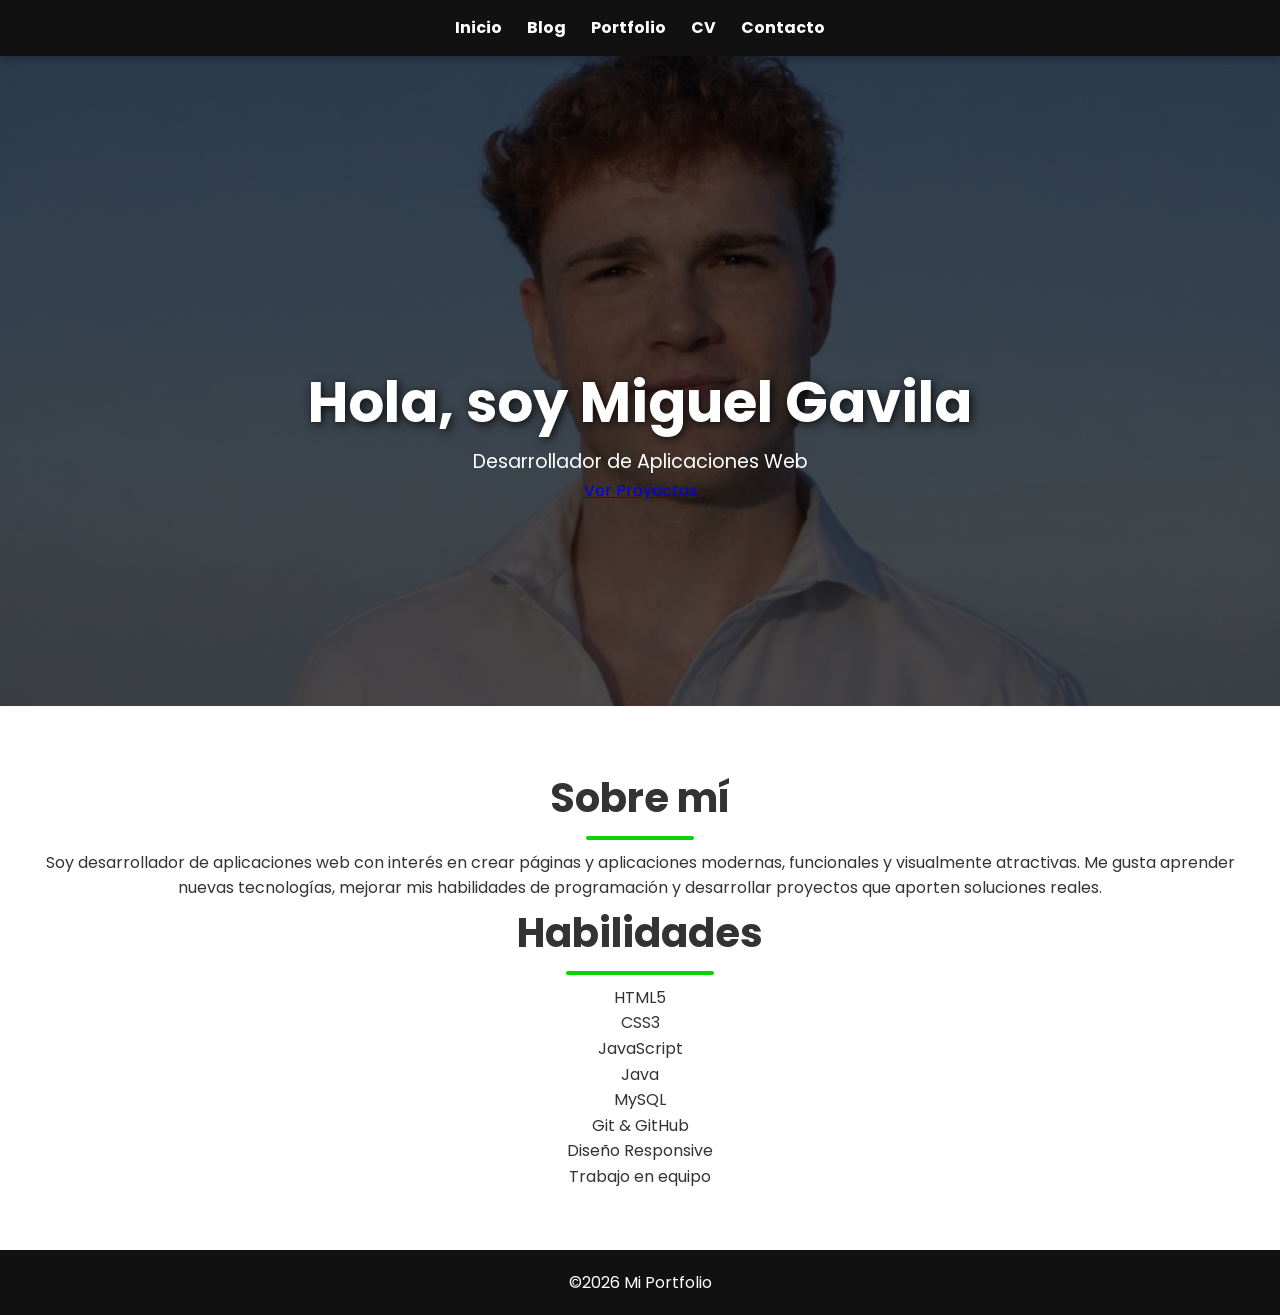
==== index.html @ eff89458 "Linkeando a portfolio" ====
<!DOCTYPE html>
<html lang="en">
<head>
    <meta charset="UTF-8">
    <meta name="viewport" content="width=device-width, initial-scale=1.0">
    <meta name="description" content="Portfolio de Miguel Gavila - Desarrollador Aplicaciones Web" />
    <title>Mi Portfolio</title>
    <link rel="stylesheet" href="style.css">
    <link href="https://fonts.googleapis.com/css2?family=Poppins:wght@300;400;600&display=swap" rel="stylesheet">
</head>
<body>

    <header>
        <nav>
            <ul>
                <li><a href="index.html">Inicio</a></li>
                <li><a href="blog.html">Blog</a></li>
                <li><a href="portfolio.html">Portfolio</a></li>
                <li><a href="cv.html">CV</a></li>
                <li><a href="contacto.html">Contacto</a></li>
            </ul>
        </nav>
    </header>

    <main>
        <section id="inicio">
            <h1>Hola, soy Miguel Gavila</h1>
            <p>Desarrollador de Aplicaciones Web</p>
            <a href="portfolio.html" class="btn">Ver Proyectos</a>
        </section>

        <section id="presentacion">
        <div class="contenedor">
            <h2>Sobre mí</h2>
            <p class="texto-presentacion">
                Soy desarrollador de aplicaciones web con interés en crear páginas y aplicaciones
                modernas, funcionales y visualmente atractivas. Me gusta aprender nuevas tecnologías,
                mejorar mis habilidades de programación y desarrollar proyectos que aporten soluciones
                reales.
            </p>

            <h2>Habilidades</h2>
            <div class="habilidades">
                <div class="skill">HTML5</div>
                <div class="skill">CSS3</div>
                <div class="skill">JavaScript</div>
                <div class="skill">Java</div>
                <div class="skill">MySQL</div>
                <div class="skill">Git & GitHub</div>
                <div class="skill">Diseño Responsive</div>
                <div class="skill">Trabajo en equipo</div>
            </div>
        </div>
    </section>

    </main>

    <footer>
        <p> ©2026 Mi Portfolio</p>
    </footer>
    
</body>
</html>
---- style.css ----
/* RESET BÁSICO */
* {
  margin: 0;
  padding: 0;
  box-sizing: border-box;
}

/* BODY */
body {
  font-family: 'Poppins' , sans-serif;
  line-height: 1.6;
  background-color: #f5f5f5;
  color: #333;
  scroll-behavior: smooth;

}

/* SECCIONES */
section {
  padding: 60px 20px;
  text-align: center;
}
/* HEADER */
header {
  background-color: #111;
  padding: 15px 0;
  position: sticky;
  top: 0;
  z-index: 1000;
  box-shadow: 0 2px 10px rgba(0,0,0,0.3);
}

/* NAV */
nav ul {
  display: flex;
  justify-content: center;
  list-style: none;
  gap: 25px;
}

nav a {
  color: white;
  text-decoration: none;
  font-weight: bold;
}

nav a:hover {
  color: #07d400;
}

/* INICIO */
#inicio {
  background: linear-gradient(rgba(0,0,0,0.5), rgba(0,0,0,0.5)), 
              url('Img-inicio.png');
  
  
  background-size: cover;
  background-position: center 20%; 

  width: 100%;           
  height: 650px;        
      
  display: flex;
  flex-direction: column;
  justify-content: center;
  align-items: center;

  color: white;
  box-shadow: 0 10px 30px rgba(0,0,0,0.2);
}


#inicio h1 {
  margin-top: 100px; 
  font-size: 3.5rem;
  text-shadow: 2px 2px 10px rgba(0,0,0,0.8); 
}

#inicio p {
  font-size: 1.2rem;
}

/* TÍTULOS */
h2 {
  margin-bottom: 20px;
  font-size: 2.5rem;
  position: relative;
  display: inline-block;
}

h2::after {
  content: '';
  position: absolute;
  width: 60%;
  height: 4px;
  background-color: #07d400;
  bottom: -10px;
  left: 20%;
  border-radius: 2px;
}

/* SOBRE MI, PORTFOLIO, ETC */
section:nth-child(even) {
  background-color: #ffffff;
}

section:nth-child(odd) {
  background-color: #f0f0f0;
}

/* FOOTER */
footer {
  background-color: #111;
  color: white;
  text-align: center;
  padding: 20px;
}
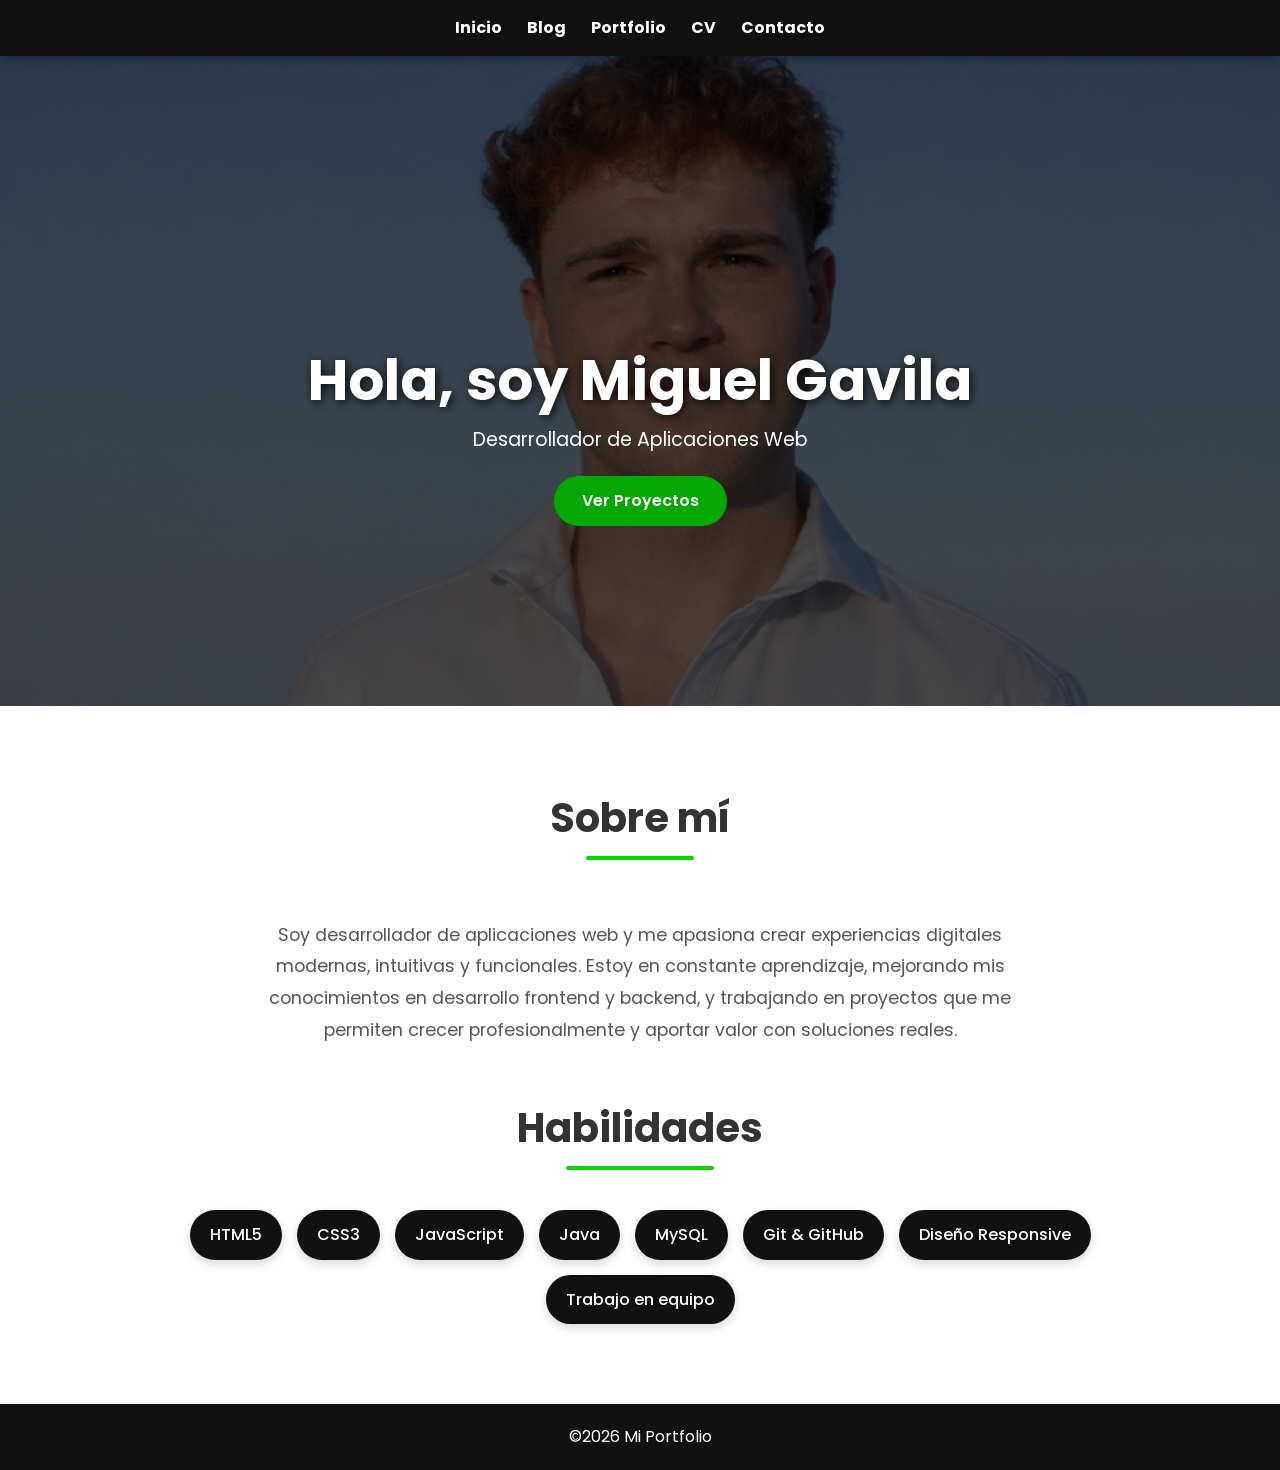
==== commit ebc78811: "Cambio de texto" ====
--- a/index.html
+++ b/index.html
@@ -33,10 +33,12 @@
         <div class="contenedor">
             <h2>Sobre mí</h2>
             <p class="texto-presentacion">
-                Soy desarrollador de aplicaciones web con interés en crear páginas y aplicaciones
-                modernas, funcionales y visualmente atractivas. Me gusta aprender nuevas tecnologías,
-                mejorar mis habilidades de programación y desarrollar proyectos que aporten soluciones
-                reales.
+                <p class="texto-presentacion">
+                    Soy desarrollador de aplicaciones web y me apasiona crear experiencias digitales
+                    modernas, intuitivas y funcionales. Estoy en constante aprendizaje, mejorando mis
+                    conocimientos en desarrollo frontend y backend, y trabajando en proyectos que me
+                    permiten crecer profesionalmente y aportar valor con soluciones reales.
+                </p>
             </p>
 
             <h2>Habilidades</h2>
--- a/style.css
+++ b/style.css
@@ -114,4 +114,65 @@
   color: white;
   text-align: center;
   padding: 20px;
+}
+/* BOTÓN INICIO */
+.btn {
+  display: inline-block;
+  margin-top: 20px;
+  padding: 12px 28px;
+  background-color: #05a800;
+  color: white;
+  text-decoration: none;
+  border-radius: 30px;
+  font-weight: 600;
+  transition: 0.3s ease;
+}
+
+.btn:hover {
+  background-color: #055503;
+  transform: scale(1.05);
+}
+
+/* CONTENEDOR GENERAL */
+.contenedor {
+  max-width: 1000px;
+  margin: 0 auto;
+}
+
+/* PRESENTACIÓN */
+#presentacion {
+  padding: 80px 20px;
+  background-color: #ffffff;
+}
+
+.texto-presentacion {
+  max-width: 800px;
+  margin: 0 auto 50px auto;
+  font-size: 1.1rem;
+  color: #555;
+  line-height: 1.8;
+}
+
+/* HABILIDADES */
+.habilidades {
+  display: flex;
+  flex-wrap: wrap;
+  justify-content: center;
+  gap: 15px;
+  margin-top: 30px;
+}
+
+.skill {
+  background-color: #111;
+  color: white;
+  padding: 12px 20px;
+  border-radius: 25px;
+  font-weight: 500;
+  box-shadow: 0 4px 10px rgba(0,0,0,0.15);
+  transition: 0.3s ease;
+}
+
+.skill:hover {
+  background-color: #07d400;
+  transform: translateY(-5px);
 }
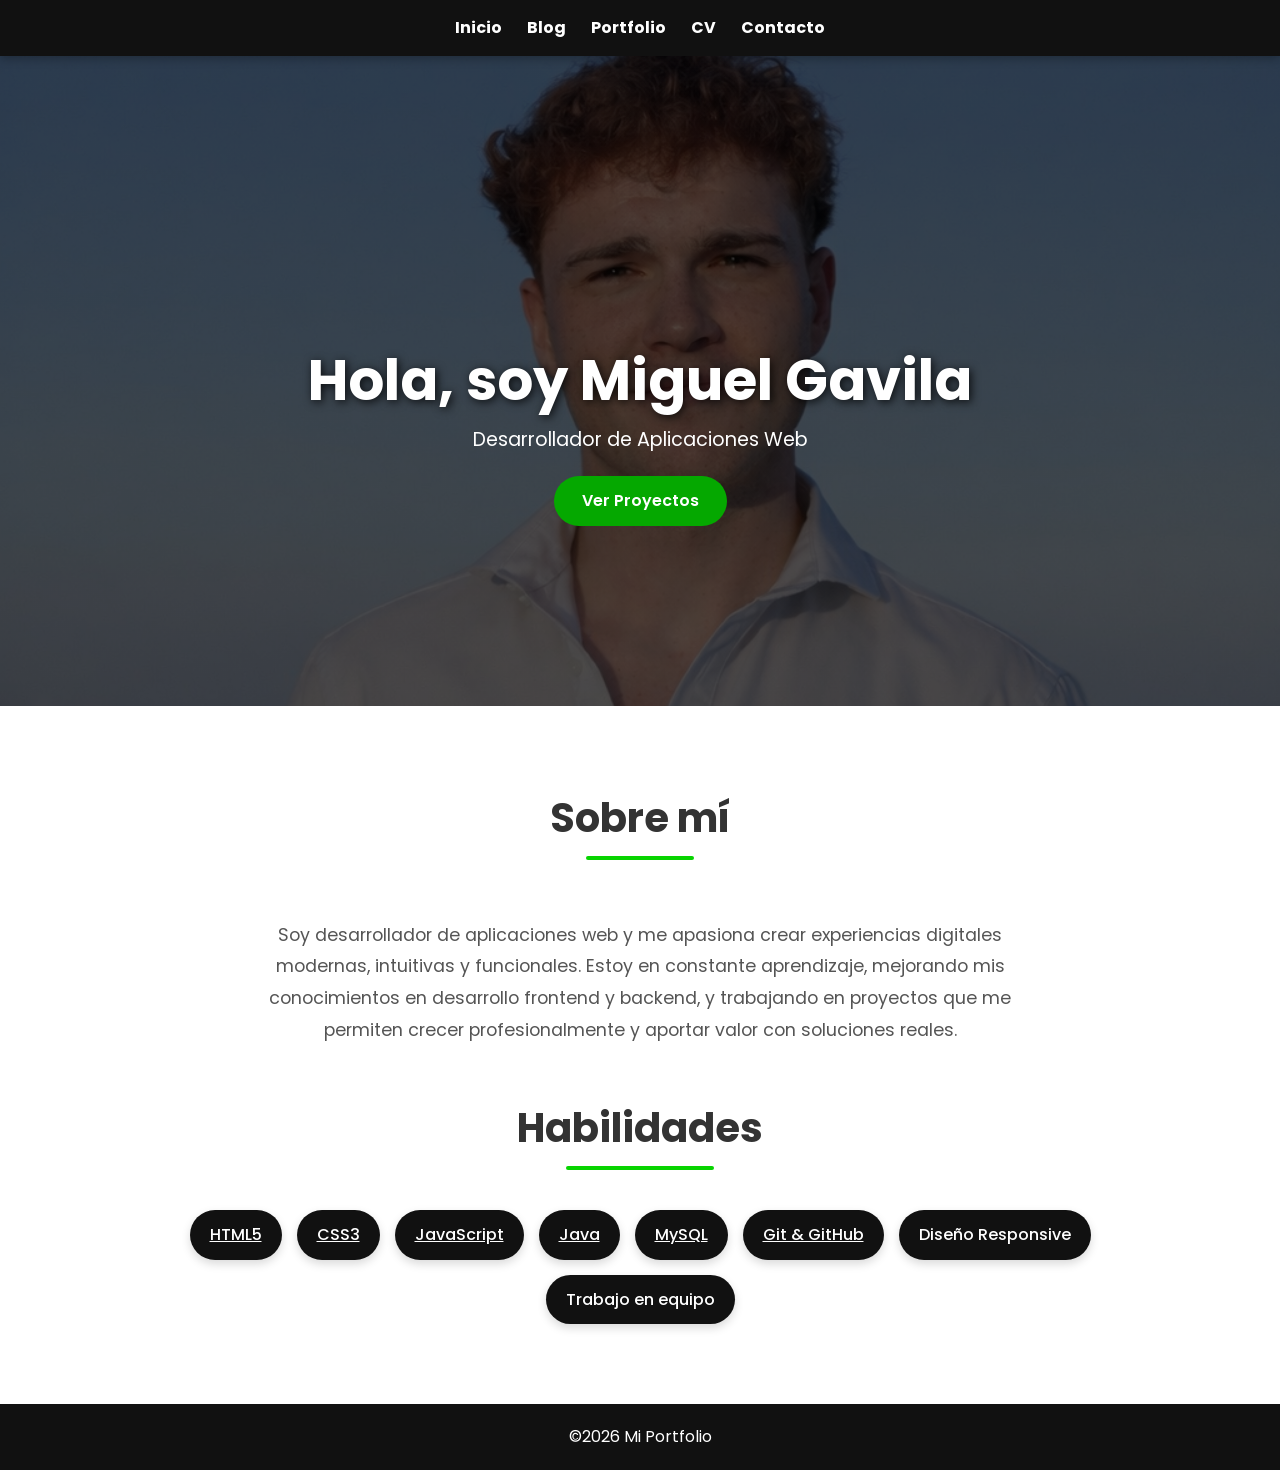
==== commit cebe7515: "Linkeando las habilidades" ====
--- a/index.html
+++ b/index.html
@@ -43,14 +43,15 @@
 
             <h2>Habilidades</h2>
             <div class="habilidades">
-                <div class="skill">HTML5</div>
-                <div class="skill">CSS3</div>
-                <div class="skill">JavaScript</div>
-                <div class="skill">Java</div>
-                <div class="skill">MySQL</div>
-                <div class="skill">Git & GitHub</div>
-                <div class="skill">Diseño Responsive</div>
-                <div class="skill">Trabajo en equipo</div>
+                 <a href="https://developer.mozilla.org/es/docs/Web/HTML" target="_blank" class="skill">HTML5</a>
+                <a href="https://developer.mozilla.org/es/docs/Web/CSS" target="_blank" class="skill">CSS3</a>
+                <a href="https://developer.mozilla.org/es/docs/Web/JavaScript" target="_blank" class="skill">JavaScript</a>
+                <a href="https://www.java.com/es/" target="_blank" class="skill">Java</a>
+                <a href="https://www.mysql.com/" target="_blank" class="skill">MySQL</a>
+                <a href="https://github.com/" target="_blank" class="skill">Git & GitHub</a>
+
+                 <div class="skill">Diseño Responsive</div>
+                 <div class="skill">Trabajo en equipo</div>
             </div>
         </div>
     </section>
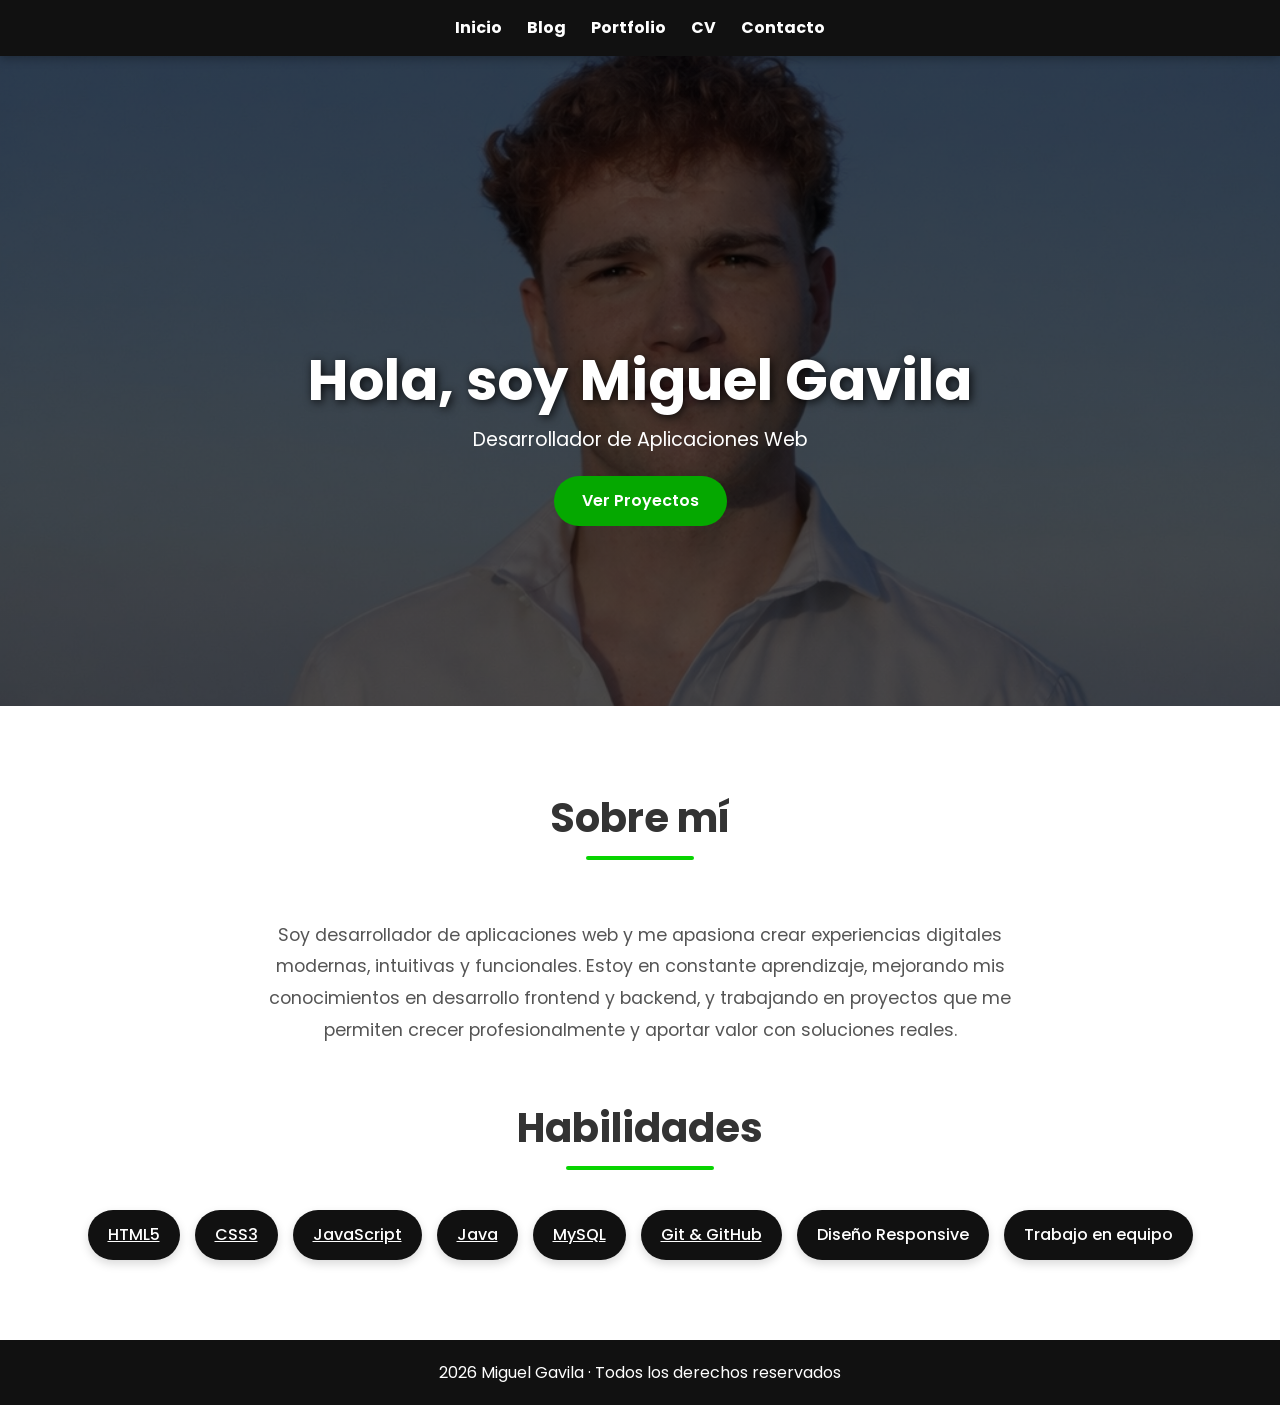
==== commit 41c87c62: "Cambiando el footer" ====
--- a/index.html
+++ b/index.html
@@ -23,43 +23,43 @@
     </header>
 
     <main>
-        <section id="inicio">
-            <h1>Hola, soy Miguel Gavila</h1>
-            <p>Desarrollador de Aplicaciones Web</p>
-            <a href="portfolio.html" class="btn">Ver Proyectos</a>
+            <section id="inicio">
+                <h1>Hola, soy Miguel Gavila</h1>
+                <p>Desarrollador de Aplicaciones Web</p>
+                <a href="portfolio.html" class="btn">Ver Proyectos</a>
+            </section>
+
+            <section id="presentacion">
+            <div class="contenedor">
+                <h2>Sobre mí</h2>
+                <p class="texto-presentacion">
+                    <p class="texto-presentacion">
+                        Soy desarrollador de aplicaciones web y me apasiona crear experiencias digitales
+                        modernas, intuitivas y funcionales. Estoy en constante aprendizaje, mejorando mis
+                        conocimientos en desarrollo frontend y backend, y trabajando en proyectos que me
+                        permiten crecer profesionalmente y aportar valor con soluciones reales.
+                    </p>
+                </p>
+
+                <h2>Habilidades</h2>
+                <div class="habilidades">
+                    <a href="https://developer.mozilla.org/es/docs/Web/HTML" target="_blank" class="skill">HTML5</a>
+                    <a href="https://developer.mozilla.org/es/docs/Web/CSS" target="_blank" class="skill">CSS3</a>
+                    <a href="https://developer.mozilla.org/es/docs/Web/JavaScript" target="_blank" class="skill">JavaScript</a>
+                    <a href="https://www.java.com/es/" target="_blank" class="skill">Java</a>
+                    <a href="https://www.mysql.com/" target="_blank" class="skill">MySQL</a>
+                    <a href="https://github.com/" target="_blank" class="skill">Git & GitHub</a>
+
+                    <div class="skill">Diseño Responsive</div>
+                    <div class="skill">Trabajo en equipo</div>
+                </div>
+            </div>
         </section>
-
-        <section id="presentacion">
-        <div class="contenedor">
-            <h2>Sobre mí</h2>
-            <p class="texto-presentacion">
-                <p class="texto-presentacion">
-                    Soy desarrollador de aplicaciones web y me apasiona crear experiencias digitales
-                    modernas, intuitivas y funcionales. Estoy en constante aprendizaje, mejorando mis
-                    conocimientos en desarrollo frontend y backend, y trabajando en proyectos que me
-                    permiten crecer profesionalmente y aportar valor con soluciones reales.
-                </p>
-            </p>
-
-            <h2>Habilidades</h2>
-            <div class="habilidades">
-                 <a href="https://developer.mozilla.org/es/docs/Web/HTML" target="_blank" class="skill">HTML5</a>
-                <a href="https://developer.mozilla.org/es/docs/Web/CSS" target="_blank" class="skill">CSS3</a>
-                <a href="https://developer.mozilla.org/es/docs/Web/JavaScript" target="_blank" class="skill">JavaScript</a>
-                <a href="https://www.java.com/es/" target="_blank" class="skill">Java</a>
-                <a href="https://www.mysql.com/" target="_blank" class="skill">MySQL</a>
-                <a href="https://github.com/" target="_blank" class="skill">Git & GitHub</a>
-
-                 <div class="skill">Diseño Responsive</div>
-                 <div class="skill">Trabajo en equipo</div>
-            </div>
-        </div>
-    </section>
 
     </main>
 
     <footer>
-        <p> ©2026 Mi Portfolio</p>
+        <p> 2026 Miguel Gavila · Todos los derechos reservados</p>
     </footer>
     
 </body>
--- a/style.css
+++ b/style.css
@@ -7,19 +7,19 @@
 
 /* BODY */
 body {
-  font-family: 'Poppins' , sans-serif;
+  font-family: 'Poppins', sans-serif;
   line-height: 1.6;
   background-color: #f5f5f5;
   color: #333;
   scroll-behavior: smooth;
-
-}
-
-/* SECCIONES */
+}
+
+/* SECCIONES GENERALES DE LA WEB */
 section {
   padding: 60px 20px;
   text-align: center;
 }
+
 /* HEADER */
 header {
   background-color: #111;
@@ -27,7 +27,7 @@
   position: sticky;
   top: 0;
   z-index: 1000;
-  box-shadow: 0 2px 10px rgba(0,0,0,0.3);
+  box-shadow: 0 2px 10px rgba(0, 0, 0, 0.3);
 }
 
 /* NAV */
@@ -50,37 +50,31 @@
 
 /* INICIO */
 #inicio {
-  background: linear-gradient(rgba(0,0,0,0.5), rgba(0,0,0,0.5)), 
-              url('Img-inicio.png');
-  
-  
+  background: linear-gradient(rgba(0, 0, 0, 0.5), rgba(0, 0, 0, 0.5)),
+    url('Img-inicio.png');
   background-size: cover;
-  background-position: center 20%; 
-
-  width: 100%;           
-  height: 650px;        
-      
+  background-position: center 20%;
+  width: 100%;
+  height: 650px;
   display: flex;
   flex-direction: column;
   justify-content: center;
   align-items: center;
-
   color: white;
-  box-shadow: 0 10px 30px rgba(0,0,0,0.2);
-}
-
+  box-shadow: 0 10px 30px rgba(0, 0, 0, 0.2);
+}
 
 #inicio h1 {
-  margin-top: 100px; 
+  margin-top: 100px;
   font-size: 3.5rem;
-  text-shadow: 2px 2px 10px rgba(0,0,0,0.8); 
+  text-shadow: 2px 2px 10px rgba(0, 0, 0, 0.8);
 }
 
 #inicio p {
   font-size: 1.2rem;
 }
 
-/* TÍTULOS */
+/* TÍTULOS GENERALES */
 h2 {
   margin-bottom: 20px;
   font-size: 2.5rem;
@@ -99,7 +93,7 @@
   border-radius: 2px;
 }
 
-/* SOBRE MI, PORTFOLIO, ETC */
+/* SOBRE MÍ, PORTFOLIO, ETC */
 section:nth-child(even) {
   background-color: #ffffff;
 }
@@ -115,7 +109,8 @@
   text-align: center;
   padding: 20px;
 }
-/* BOTÓN INICIO */
+
+/* BOTÓN GENERAL */
 .btn {
   display: inline-block;
   margin-top: 20px;
@@ -129,13 +124,13 @@
 }
 
 .btn:hover {
-  background-color: #055503;
+  background-color: #05a800;
   transform: scale(1.05);
 }
 
 /* CONTENEDOR GENERAL */
 .contenedor {
-  max-width: 1000px;
+  max-width: 1200px;
   margin: 0 auto;
 }
 
@@ -168,11 +163,1250 @@
   padding: 12px 20px;
   border-radius: 25px;
   font-weight: 500;
-  box-shadow: 0 4px 10px rgba(0,0,0,0.15);
+  box-shadow: 0 4px 10px rgba(0, 0, 0, 0.15);
   transition: 0.3s ease;
 }
 
 .skill:hover {
   background-color: #07d400;
   transform: translateY(-5px);
+}
+
+/* --- ESTILOS DE CONTACTO --- */
+
+.contacto-container {
+  max-width: 800px;
+  margin: 40px auto;
+  padding: 20px;
+}
+
+#contacto-head {
+  text-align: center;
+  margin-bottom: 40px;
+}
+
+.formulario-seccion {
+  background-color: #ffffff;
+  padding: 40px;
+  border-radius: 20px;
+  box-shadow: 0 15px 35px rgba(0, 0, 0, 0.1);
+}
+
+.contacto-form {
+  display: flex;
+  flex-direction: column;
+  gap: 20px;
+}
+
+.input-group {
+  display: flex;
+  flex-direction: column;
+  text-align: left;
+  gap: 8px;
+}
+
+.input-group label {
+  font-weight: 600;
+  font-size: 0.9rem;
+  color: #111;
+}
+
+.input-group input,
+.input-group textarea {
+  width: 100%;
+  padding: 12px 15px;
+  border: 2px solid #eee;
+  border-radius: 10px;
+  font-family: 'Poppins', sans-serif;
+  font-size: 1rem;
+  transition: all 0.3s ease;
+  outline: none;
+}
+
+.input-group input:focus,
+.input-group textarea:focus {
+  border-color: #07d400;
+  background-color: #f9fff9;
+}
+
+.btn-enviar {
+  background-color: #07d400;
+  color: white;
+  padding: 15px;
+  border: none;
+  border-radius: 30px;
+  font-size: 1.1rem;
+  font-weight: 600;
+  cursor: pointer;
+  transition: 0.3s ease;
+  margin-top: 10px;
+}
+
+.btn-enviar:hover {
+  background-color: #05a800;
+  transform: translateY(-3px);
+  box-shadow: 0 10px 20px rgba(7, 212, 0, 0.2);
+}
+
+/* RESPONSIVE FORMULARIO */
+@media (max-width: 600px) {
+  .formulario-seccion {
+    padding: 20px;
+  }
+}
+
+/* =========================
+   LAYOUT REUTILIZABLE
+   ========================= */
+
+.page-wrap {
+  background-color: #dfe5e4;
+  padding: 80px 20px;
+  display: flex;
+  justify-content: center;
+  align-items: flex-start;
+  min-height: 100vh;
+}
+
+.page-sheet {
+  width: 210mm;
+  min-height: 297mm;
+  background: #f7f7f7;
+  color: #263238;
+  box-shadow: 0 24px 60px rgba(0, 0, 0, 0.2);
+  overflow: hidden;
+}
+
+.two-column {
+  display: grid;
+  grid-template-columns: 37% 63%;
+}
+
+.panel-dark {
+  background: linear-gradient(180deg, #15242b 0%, #1c2d35 100%);
+  color: white;
+}
+
+.panel-light {
+  background: #f7f7f7;
+  color: #263238;
+}
+
+.media-top {
+  width: 100%;
+  height: 260px;
+  overflow: hidden;
+}
+
+.media-top img {
+  width: 100%;
+  height: 100%;
+  object-fit: cover;
+  object-position: center 18%;
+  display: block;
+}
+
+.panel-body {
+  padding: 24px;
+}
+
+.hero-box {
+  background: #dfe5e2;
+  padding: 32px 30px;
+  border-bottom: 1px solid #d0d7d4;
+}
+
+.content-box {
+  padding: 28px 30px;
+}
+
+/* =========================
+   ESPACIADOS
+   ========================= */
+
+.stack-lg {
+  display: flex;
+  flex-direction: column;
+  gap: 28px;
+}
+
+.block {
+  display: block;
+}
+
+.mt-sm {
+  margin-top: 10px;
+}
+
+.mt-md {
+  margin-top: 18px;
+}
+
+/* =========================
+   TIPOGRAFÍA
+   ========================= */
+
+.hero-title {
+  font-size: 3.2rem;
+  line-height: 0.9;
+  font-weight: 900;
+  text-transform: uppercase;
+  color: #153247;
+}
+
+.hero-subtitle {
+  font-size: 0.9rem;
+  font-weight: 700;
+  text-transform: uppercase;
+  margin-top: 10px;
+  color: #607178;
+}
+
+.section-title {
+  font-size: 1.1rem;
+  font-weight: 800;
+  text-transform: uppercase;
+  margin-bottom: 12px;
+  color: #153247;
+  display: block;
+}
+
+.section-title::before {
+  content: "";
+  display: block;
+  width: 40px;
+  height: 3px;
+  background: #84a19d;
+  margin-bottom: 8px;
+}
+
+.section-title::after {
+  display: none;
+}
+
+.section-title.light {
+  color: white;
+}
+
+.text-small {
+  font-size: 0.85rem;
+  line-height: 1.5;
+}
+
+.item-title {
+  font-size: 0.95rem;
+  font-weight: 800;
+}
+
+.item-date {
+  font-size: 0.75rem;
+  font-weight: 700;
+  color: #607178;
+}
+
+.item-subtitle {
+  font-size: 0.9rem;
+  font-weight: 700;
+  margin-bottom: 8px;
+}
+
+/* =========================
+   FILAS / BLOQUES
+   ========================= */
+
+.row-between {
+  display: flex;
+  justify-content: space-between;
+  align-items: baseline;
+  gap: 10px;
+}
+
+.info-item {
+  display: flex;
+  align-items: flex-start;
+  gap: 10px;
+  margin-bottom: 10px;
+}
+
+.icon-circle {
+  width: 20px;
+  height: 20px;
+  border: 1px solid rgba(255, 255, 255, 0.3);
+  border-radius: 50%;
+  display: inline-flex;
+  align-items: center;
+  justify-content: center;
+  font-size: 0.7rem;
+  flex-shrink: 0;
+}
+
+.bordered-row {
+  padding: 6px 0;
+  border-bottom: 1px solid rgba(255, 255, 255, 0.1);
+}
+
+/* =========================
+   LISTAS / TIMELINE
+   ========================= */
+
+.list-clean {
+  padding-left: 18px;
+}
+
+.list-clean li {
+  font-size: 0.85rem;
+  line-height: 1.5;
+  margin-bottom: 3px;
+}
+
+.timeline-row {
+  display: grid;
+  grid-template-columns: 90px 1fr;
+  gap: 14px;
+  margin-bottom: 10px;
+}
+
+.timeline-date {
+  font-size: 0.8rem;
+  font-weight: 700;
+  text-align: right;
+  color: #607178;
+}
+
+.timeline-content {
+  font-size: 0.85rem;
+  line-height: 1.4;
+}
+
+/* =========================
+   BOTÓN IMPRIMIR
+   ========================= */
+
+.print-btn-cv {
+  position: fixed;
+  bottom: 25px;
+  right: 25px;
+  z-index: 2000;
+  width: 56px;
+  height: 56px;
+  border: none;
+  border-radius: 50%;
+  background: #15242b;
+  color: white;
+  display: flex;
+  align-items: center;
+  justify-content: center;
+  font-size: 1.3rem;
+  font-weight: 700;
+  cursor: pointer;
+  box-shadow: 0 8px 20px rgba(0, 0, 0, 0.25);
+  transition: all 0.3s ease;
+}
+
+.print-btn-cv:hover {
+  background: #07d400;
+  transform: translateY(-3px) scale(1.05);
+}
+
+.print-btn-cv:active {
+  transform: scale(0.97);
+}
+
+/* =========================
+   CORRECCIÓN MUY IMPORTANTE
+   ========================= */
+
+.page-sheet section,
+.panel-dark section,
+.panel-light section,
+.content-box section {
+  padding: 0;
+  text-align: left;
+  background: transparent;
+}
+
+/* =========================
+   IMPRESIÓN
+   ========================= */
+
+@page {
+  size: A4;
+  margin: 0;
+}
+
+@media print {
+  html,
+  body {
+    width: 210mm;
+    height: 297mm;
+    margin: 0 !important;
+    padding: 0 !important;
+    background: white !important;
+  }
+
+  header,
+  footer,
+  nav,
+  .print-btn-cv,
+  .btn-print {
+    display: none !important;
+  }
+
+  .page-wrap {
+    width: 210mm !important;
+    height: 297mm !important;
+    padding: 0 !important;
+    margin: 0 !important;
+    min-height: auto !important;
+    background: white !important;
+    display: block !important;
+    overflow: hidden !important;
+  }
+
+  #cv,
+  .page-sheet {
+    width: 210mm !important;
+    height: 297mm !important;
+    min-height: 297mm !important;
+    max-height: 297mm !important;
+    margin: 0 !important;
+    box-shadow: none !important;
+    overflow: hidden !important;
+    break-inside: avoid !important;
+    page-break-inside: avoid !important;
+  }
+
+  .two-column {
+    display: grid !important;
+    grid-template-columns: 37% 63% !important;
+  }
+
+  .panel-dark,
+  .panel-light {
+    overflow: hidden !important;
+  }
+
+  .media-top {
+    height: 260px !important;
+  }
+
+  .panel-body {
+    padding: 24px !important;
+  }
+
+  .hero-box {
+    padding: 32px 30px !important;
+  }
+
+  .content-box {
+    padding: 28px 30px !important;
+  }
+
+  .hero-title {
+    font-size: 3.2rem !important;
+    line-height: 0.9 !important;
+  }
+
+  .hero-subtitle {
+    font-size: 0.9rem !important;
+    line-height: 1.4 !important;
+  }
+
+  .text-small,
+  .list-clean li,
+  .timeline-content,
+  .timeline-date,
+  .item-title,
+  .item-subtitle,
+  .item-date {
+    line-height: 1.4 !important;
+  }
+
+  .stack-lg {
+    gap: 28px !important;
+  }
+
+  .timeline-row,
+  .block,
+  .page-sheet section {
+    break-inside: avoid !important;
+    page-break-inside: avoid !important;
+  }
+
+  * {
+    -webkit-print-color-adjust: exact !important;
+    print-color-adjust: exact !important;
+  }
+}
+
+/* =========================
+   RESPONSIVE GENERAL
+   ========================= */
+
+@media (max-width: 900px) {
+  .two-column {
+    grid-template-columns: 1fr;
+  }
+
+  .page-sheet {
+    width: 100%;
+    min-height: auto;
+  }
+
+  .hero-title {
+    font-size: 2.4rem;
+  }
+
+  .row-between {
+    flex-direction: column;
+    align-items: flex-start;
+  }
+
+  .timeline-row {
+    grid-template-columns: 1fr;
+    gap: 6px;
+  }
+
+  .timeline-date {
+    text-align: left;
+  }
+}
+
+/* =========================
+   PORTFOLIO
+   ========================= */
+
+/* --- HERO DEL PORTFOLIO --- */
+
+#portfolio-hero {
+  background: linear-gradient(135deg, #111 0%, #1a2a1a 60%, #0d1f0d 100%);
+  padding: 90px 20px 70px;
+  text-align: center;
+  position: relative;
+  overflow: hidden;
+}
+
+#portfolio-hero::before {
+  content: '';
+  position: absolute;
+  inset: 0;
+  background: radial-gradient(ellipse at 40% 50%, rgba(7, 212, 0, 0.08) 0%, transparent 70%);
+  pointer-events: none;
+}
+
+.portfolio-hero-inner {
+  position: relative;
+  z-index: 1;
+}
+
+.portfolio-hero-tag {
+  display: inline-block;
+  background: rgba(7, 212, 0, 0.15);
+  color: #07d400;
+  border: 1px solid rgba(7, 212, 0, 0.3);
+  padding: 5px 16px;
+  border-radius: 50px;
+  font-size: 0.78rem;
+  font-weight: 700;
+  letter-spacing: 0.1em;
+  text-transform: uppercase;
+  margin-bottom: 18px;
+}
+
+#portfolio-hero h1 {
+  font-size: 3rem;
+  color: #ffffff;
+  font-weight: 700;
+  margin-bottom: 12px;
+  line-height: 1.1;
+}
+
+#portfolio-hero p {
+  font-size: 1.1rem;
+  color: #aaa;
+}
+
+#portfolio-hero p strong {
+  color: #07d400;
+}
+
+/* --- SECCIÓN PRINCIPAL --- */
+
+#portfolio-page {
+  padding: 60px 20px 80px;
+  background: #f5f5f5;
+}
+
+.portfolio-grid {
+  display: grid;
+  grid-template-columns: 1fr;
+  gap: 28px;
+  margin-top: 0;
+}
+
+/* TARJETA */
+.project-card {
+  background: #ffffff;
+  border-radius: 18px;
+  overflow: hidden;
+  display: flex;
+  flex-direction: row;
+  align-items: stretch;
+  box-shadow: 0 8px 25px rgba(0, 0, 0, 0.06);
+  transition: all 0.25s ease;
+  border: 1px solid #eee;
+  min-height: 340px;
+}
+
+.project-card:hover {
+  transform: translateY(-4px);
+  box-shadow: 0 18px 35px rgba(0, 0, 0, 0.1);
+}
+
+/* IMAGEN IZQUIERDA */
+.project-cover {
+  width: 48%;
+  min-width: 48%;
+  height: 340px;
+  overflow: hidden;
+  flex-shrink: 0;
+  display: flex;
+  align-items: center;
+  justify-content: center;
+}
+
+.project-cover img {
+  width: 100%;
+  height: 100%;
+  object-fit: cover;
+  object-position: center center;
+  display: block;
+  transition: transform 0.4s ease;
+  cursor: zoom-in;
+}
+
+.project-cover img:hover {
+  transform: scale(1.05);
+}
+
+.project-card:nth-child(1) .project-cover img {
+  object-position: center center;
+}
+
+.project-card:nth-child(2) .project-cover img {
+  object-position: center center;
+}
+
+.project-card:nth-child(3) .project-cover img {
+  object-position: center center;
+}
+
+/* CONTENIDO */
+.project-content {
+  width: 52%;
+  padding: 24px 28px;
+  display: flex;
+  flex-direction: column;
+  justify-content: flex-start;
+  text-align: left;
+}
+
+/* TAG */
+.project-tag {
+  align-self: flex-start;
+  background: #eafbe8;
+  color: #05a800;
+  padding: 5px 12px;
+  border-radius: 50px;
+  font-size: 0.72rem;
+  font-weight: 700;
+  margin-bottom: 12px;
+}
+
+/* TÍTULO */
+.project-content h3 {
+  font-size: 1.7rem;
+  line-height: 1.2;
+  margin-bottom: 10px;
+  color: #1f2a37;
+  display: -webkit-box;
+  -webkit-line-clamp: 2;
+  -webkit-box-orient: vertical;
+  overflow: hidden;
+}
+
+/* TEXTO */
+.project-content p {
+  font-size: 0.95rem;
+  color: #666;
+  margin-bottom: 14px;
+  line-height: 1.5;
+  display: -webkit-box;
+  -webkit-line-clamp: 4;
+  -webkit-box-orient: vertical;
+  overflow: hidden;
+}
+
+/* TECNOLOGÍAS */
+.project-tech {
+  display: flex;
+  flex-wrap: wrap;
+  gap: 6px;
+  margin-bottom: 14px;
+}
+
+.project-tech span {
+  font-size: 0.72rem;
+  background: #f0f0f0;
+  color: #333;
+  padding: 5px 10px;
+  border-radius: 6px;
+  font-weight: 600;
+}
+
+/* GALERÍA */
+.project-gallery {
+  display: flex;
+  gap: 8px;
+  margin-bottom: 14px;
+}
+
+.project-gallery img {
+  width: 33%;
+  height: 60px;
+  object-fit: cover;
+  object-position: center center;
+  border-radius: 8px;
+  cursor: zoom-in;
+  transition: transform 0.3s ease;
+}
+
+.project-gallery img:hover {
+  transform: scale(1.08);
+}
+
+/* VIDEO */
+.project-video video {
+  width: 100%;
+  height: 140px;
+  object-fit: cover;
+  border-radius: 10px;
+  margin-bottom: 14px;
+}
+
+/* BOTONES */
+.project-links {
+  margin-top: auto;
+}
+
+.project-links .btn {
+  margin-top: 0;
+  font-size: 0.9rem;
+  padding: 10px 20px;
+}
+
+/* =========================
+   MODAL
+   ========================= */
+
+.image-modal {
+  display: none;
+  position: fixed;
+  inset: 0;
+  background: rgba(0, 0, 0, 0.85);
+  z-index: 9999;
+  justify-content: center;
+  align-items: center;
+  flex-direction: column;
+  gap: 15px;
+  padding: 20px;
+}
+
+.image-modal-content {
+  max-width: 1000px;
+  width: auto;
+  max-height: 80vh;
+  border-radius: 14px;
+  object-fit: contain;
+  box-shadow: 0 20px 60px rgba(0, 0, 0, 0.4);
+}
+
+.image-modal-close {
+  background: #07d400;
+  color: white;
+  border: none;
+  padding: 10px 22px;
+  border-radius: 30px;
+  font-weight: 600;
+  cursor: pointer;
+  transition: 0.3s;
+}
+
+.image-modal-close:hover {
+  background: #05a800;
+}
+
+/* =========================
+   RESPONSIVE PORTFOLIO
+   ========================= */
+
+@media (max-width: 900px) {
+  .project-card {
+    flex-direction: column;
+  }
+
+  .project-cover {
+    width: 100%;
+    min-width: 100%;
+    height: 220px;
+  }
+
+  .project-content {
+    width: 100%;
+  }
+
+  .project-gallery {
+    flex-direction: column;
+  }
+
+  .project-gallery img {
+    width: 100%;
+    height: 140px;
+  }
+
+  .project-video video {
+    height: auto;
+  }
+
+  #portfolio-hero h1 {
+    font-size: 2rem;
+  }
+}
+
+/* =========================
+   BLOG
+   ========================= */
+
+/* --- HERO DEL BLOG --- */
+
+#blog-hero {
+  background: linear-gradient(135deg, #111 0%, #1a2a1a 60%, #0d1f0d 100%);
+  padding: 90px 20px 70px;
+  text-align: center;
+  position: relative;
+  overflow: hidden;
+}
+
+#blog-hero::before {
+  content: '';
+  position: absolute;
+  inset: 0;
+  background: radial-gradient(ellipse at 60% 50%, rgba(7, 212, 0, 0.08) 0%, transparent 70%);
+  pointer-events: none;
+}
+
+.blog-hero-inner {
+  position: relative;
+  z-index: 1;
+}
+
+.blog-hero-tag {
+  display: inline-block;
+  background: rgba(7, 212, 0, 0.15);
+  color: #07d400;
+  border: 1px solid rgba(7, 212, 0, 0.3);
+  padding: 5px 16px;
+  border-radius: 50px;
+  font-size: 0.78rem;
+  font-weight: 700;
+  letter-spacing: 0.1em;
+  text-transform: uppercase;
+  margin-bottom: 18px;
+}
+
+#blog-hero h1 {
+  font-size: 3rem;
+  color: #ffffff;
+  font-weight: 700;
+  margin-bottom: 12px;
+  line-height: 1.1;
+}
+
+#blog-hero p {
+  font-size: 1.1rem;
+  color: #aaa;
+}
+
+#blog-hero p strong {
+  color: #07d400;
+}
+
+/* --- MAIN / WRAPPER --- */
+
+#blog-main {
+  padding: 60px 20px 80px;
+  background-color: #f5f5f5;
+}
+
+.blog-wrapper {
+  max-width: 1100px;
+  margin: 0 auto;
+}
+
+/* --- FILTROS --- */
+
+.blog-filters {
+  display: flex;
+  flex-wrap: wrap;
+  gap: 10px;
+  justify-content: center;
+  margin-bottom: 40px;
+}
+
+.filter-btn {
+  background: #fff;
+  color: #333;
+  border: 2px solid #e0e0e0;
+  padding: 8px 20px;
+  border-radius: 50px;
+  font-family: 'Poppins', sans-serif;
+  font-size: 0.85rem;
+  font-weight: 600;
+  cursor: pointer;
+  transition: all 0.25s ease;
+}
+
+.filter-btn:hover {
+  border-color: #07d400;
+  color: #07d400;
+}
+
+.filter-btn.active {
+  background: #07d400;
+  border-color: #07d400;
+  color: #fff;
+}
+
+/* --- GRID DE ARTÍCULOS --- */
+
+.blog-grid {
+  display: grid;
+  grid-template-columns: repeat(3, 1fr);
+  gap: 24px;
+}
+
+/* Artículo destacado: ocupa toda la fila */
+.blog-card--featured {
+  grid-column: 1 / -1;
+  flex-direction: row !important;
+}
+
+.blog-card--featured .blog-card__img-wrap {
+  width: 48%;
+  min-width: 48%;
+  height: 320px;
+}
+
+.blog-card--featured .blog-card__body {
+  padding: 32px 36px;
+}
+
+.blog-card--featured h2 {
+  font-size: 1.8rem;
+}
+
+/* --- TARJETA --- */
+
+.blog-card {
+  background: #fff;
+  border-radius: 18px;
+  overflow: hidden;
+  display: flex;
+  flex-direction: column;
+  box-shadow: 0 6px 20px rgba(0, 0, 0, 0.06);
+  border: 1px solid #efefef;
+  transition: transform 0.25s ease, box-shadow 0.25s ease;
+  animation: fadeInUp 0.4s ease forwards;
+}
+
+.blog-card:hover {
+  transform: translateY(-5px);
+  box-shadow: 0 18px 40px rgba(0, 0, 0, 0.1);
+}
+
+/* IMAGEN */
+
+.blog-card__img-wrap {
+  position: relative;
+  width: 100%;
+  height: 200px;
+  overflow: hidden;
+  flex-shrink: 0;
+}
+
+.blog-card__img-wrap img {
+  width: 100%;
+  height: 100%;
+  object-fit: cover;
+  object-position: center;
+  display: block;
+  transition: transform 0.4s ease;
+}
+
+.blog-card:hover .blog-card__img-wrap img {
+  transform: scale(1.05);
+}
+
+/* CATEGORÍA (badge sobre imagen) */
+
+.blog-card__cat {
+  position: absolute;
+  top: 14px;
+  left: 14px;
+  background: #07d400;
+  color: #fff;
+  padding: 4px 12px;
+  border-radius: 50px;
+  font-size: 0.72rem;
+  font-weight: 700;
+  text-transform: uppercase;
+  letter-spacing: 0.05em;
+}
+
+.blog-card__cat--backend {
+  background: #1565c0;
+}
+
+.blog-card__cat--tools {
+  background: #e65100;
+}
+
+.blog-card__cat--ia {
+  background: #6a1b9a;
+}
+
+/* CUERPO DE LA TARJETA */
+
+.blog-card__body {
+  padding: 22px 24px;
+  display: flex;
+  flex-direction: column;
+  flex: 1;
+}
+
+/* META */
+
+.blog-card__meta {
+  display: flex;
+  gap: 12px;
+  align-items: center;
+  margin-bottom: 10px;
+}
+
+.blog-card__date {
+  font-size: 0.75rem;
+  color: #999;
+  font-weight: 600;
+}
+
+.blog-card__read {
+  font-size: 0.72rem;
+  background: #f0f0f0;
+  color: #666;
+  padding: 2px 8px;
+  border-radius: 50px;
+  font-weight: 600;
+}
+
+/* TÍTULO */
+
+.blog-card h2 {
+  font-size: 1.1rem;
+  line-height: 1.35;
+  margin-bottom: 10px;
+  color: #1a1a1a;
+  font-weight: 700;
+}
+
+/* reset del h2::after global para tarjetas */
+.blog-card h2::after {
+  display: none;
+}
+
+/* TEXTO */
+
+.blog-card p {
+  font-size: 0.88rem;
+  color: #666;
+  line-height: 1.6;
+  margin-bottom: 14px;
+  flex: 1;
+}
+
+.blog-card p code {
+  background: #f0f4f0;
+  color: #07a000;
+  padding: 1px 5px;
+  border-radius: 4px;
+  font-size: 0.84em;
+}
+
+/* TAGS */
+
+.blog-card__tags {
+  display: flex;
+  flex-wrap: wrap;
+  gap: 6px;
+  margin-bottom: 16px;
+}
+
+.blog-card__tags span {
+  font-size: 0.7rem;
+  background: #f0f0f0;
+  color: #444;
+  padding: 4px 10px;
+  border-radius: 6px;
+  font-weight: 600;
+}
+
+/* LINK */
+
+.blog-card__link {
+  display: inline-block;
+  margin-top: auto;
+  font-size: 0.88rem;
+  font-weight: 700;
+  color: #07d400;
+  text-decoration: none;
+  transition: color 0.2s ease;
+}
+
+.blog-card__link:hover {
+  color: #05a800;
+}
+
+/* --- ANIMACIÓN --- */
+
+@keyframes fadeInUp {
+  from {
+    opacity: 0;
+    transform: translateY(20px);
+  }
+  to {
+    opacity: 1;
+    transform: translateY(0);
+  }
+}
+
+/* --- RESPONSIVE BLOG --- */
+
+@media (max-width: 960px) {
+  .blog-grid {
+    grid-template-columns: repeat(2, 1fr);
+  }
+
+  .blog-card--featured {
+    grid-column: 1 / -1;
+    flex-direction: column !important;
+  }
+
+  .blog-card--featured .blog-card__img-wrap {
+    width: 100%;
+    min-width: 100%;
+    height: 240px;
+  }
+
+  .blog-card--featured h2 {
+    font-size: 1.4rem;
+  }
+}
+
+@media (max-width: 600px) {
+  .blog-grid {
+    grid-template-columns: 1fr;
+  }
+
+  #blog-hero h1 {
+    font-size: 2rem;
+  }
+
+  .blog-filters {
+    gap: 8px;
+  }
+
+  .filter-btn {
+    padding: 7px 14px;
+    font-size: 0.8rem;
+  }
+}
+
+/* =========================
+   CONTACTO
+   ========================= */
+
+/* --- HERO DEL CONTACTO --- */
+
+#contacto-hero {
+  background: linear-gradient(135deg, #111 0%, #1a2a1a 60%, #0d1f0d 100%);
+  padding: 90px 20px 70px;
+  text-align: center;
+  position: relative;
+  overflow: hidden;
+}
+
+#contacto-hero::before {
+  content: '';
+  position: absolute;
+  inset: 0;
+  background: radial-gradient(ellipse at 50% 60%, rgba(7, 212, 0, 0.08) 0%, transparent 70%);
+  pointer-events: none;
+}
+
+.contacto-hero-inner {
+  position: relative;
+  z-index: 1;
+}
+
+.contacto-hero-tag {
+  display: inline-block;
+  background: rgba(7, 212, 0, 0.15);
+  color: #07d400;
+  border: 1px solid rgba(7, 212, 0, 0.3);
+  padding: 5px 16px;
+  border-radius: 50px;
+  font-size: 0.78rem;
+  font-weight: 700;
+  letter-spacing: 0.1em;
+  text-transform: uppercase;
+  margin-bottom: 18px;
+}
+
+#contacto-hero h1 {
+  font-size: 3rem;
+  color: #ffffff;
+  font-weight: 700;
+  margin-bottom: 12px;
+  line-height: 1.1;
+}
+
+#contacto-hero p {
+  font-size: 1.1rem;
+  color: #aaa;
+}
+
+#contacto-hero p strong {
+  color: #07d400;
+}
+
+/* El main del contacto tiene un margen superior limpio tras el hero */
+#contacto-hero + .contacto-container {
+  margin-top: 50px;
+}
+
+/* --- RESPONSIVE CONTACTO --- */
+
+@media (max-width: 600px) {
+  #contacto-hero h1 {
+    font-size: 2rem;
+  }
 }
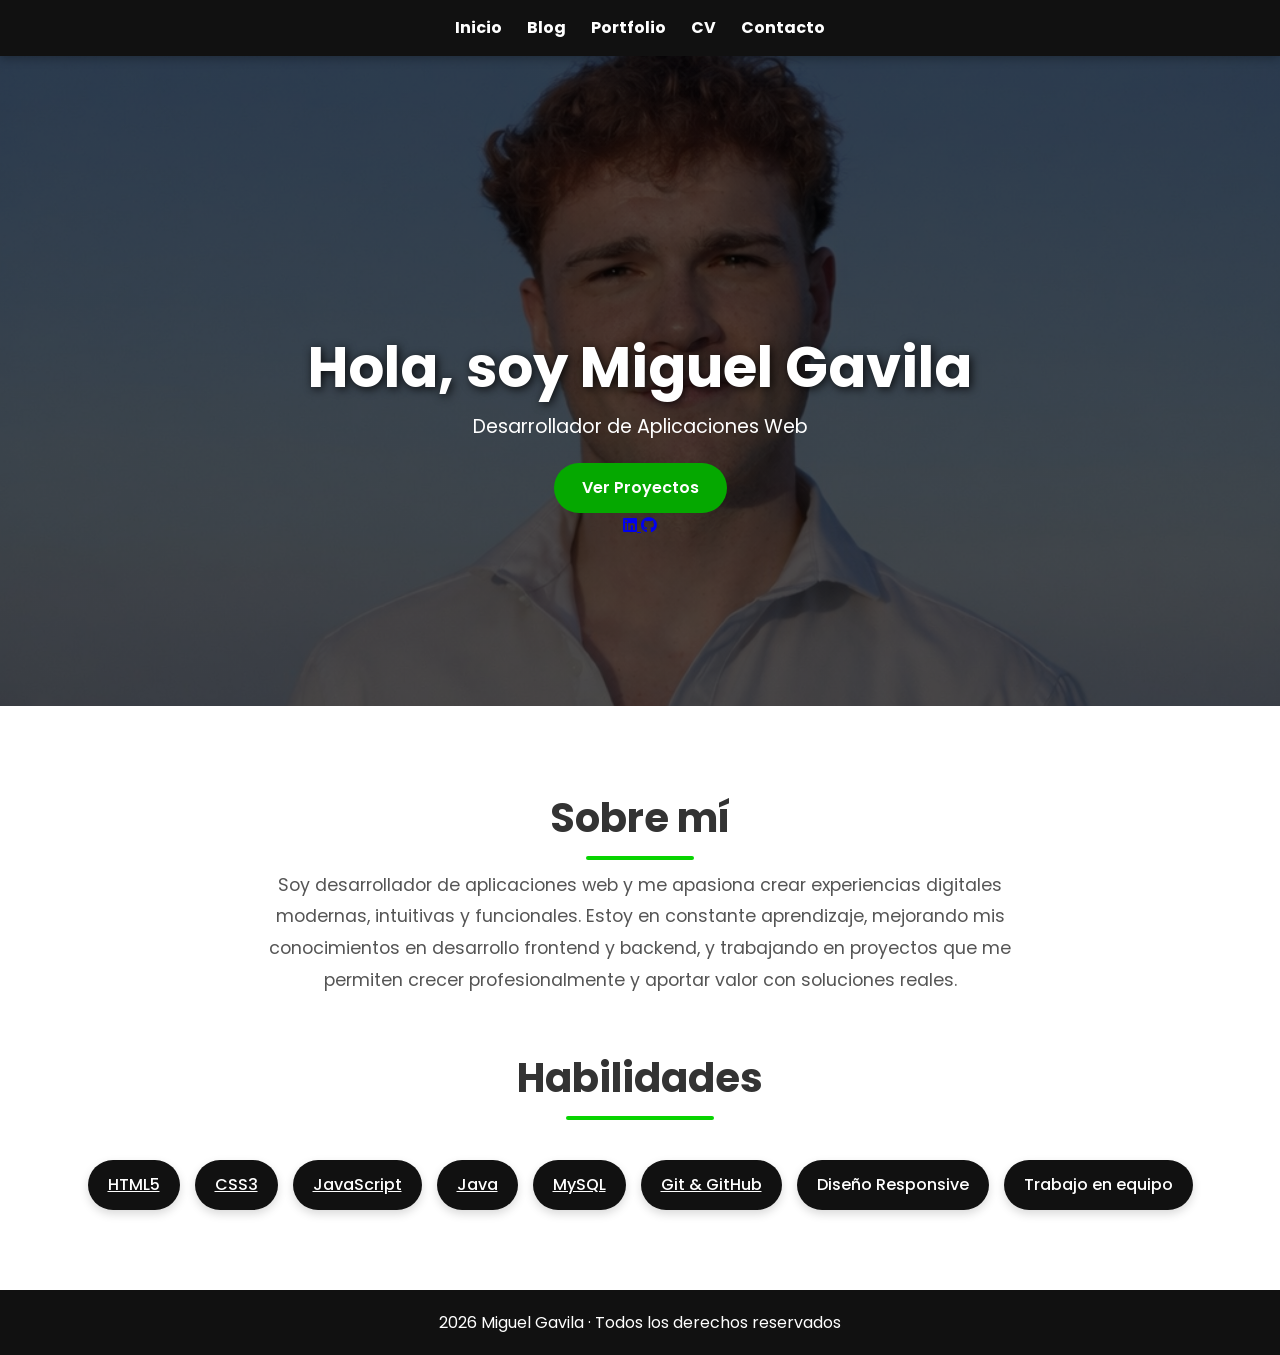
==== commit c1ed2ce9: "Mejoras index" ====
--- a/index.html
+++ b/index.html
@@ -7,6 +7,7 @@
     <title>Mi Portfolio</title>
     <link rel="stylesheet" href="style.css">
     <link href="https://fonts.googleapis.com/css2?family=Poppins:wght@300;400;600&display=swap" rel="stylesheet">
+    <link rel="stylesheet" href="https://cdnjs.cloudflare.com/ajax/libs/font-awesome/6.5.2/css/all.min.css">
 </head>
 <body>
 
@@ -23,22 +24,29 @@
     </header>
 
     <main>
-            <section id="inicio">
-                <h1>Hola, soy Miguel Gavila</h1>
-                <p>Desarrollador de Aplicaciones Web</p>
-                <a href="portfolio.html" class="btn">Ver Proyectos</a>
-            </section>
+        <section id="inicio">
+            <h1>Hola, soy Miguel Gavila</h1>
+            <p>Desarrollador de Aplicaciones Web</p>
+            <a href="portfolio.html" class="btn">Ver Proyectos</a>
 
-            <section id="presentacion">
+            <div class="social-icons">
+                <a href="https://www.linkedin.com/in/TU-USUARIO/" target="_blank" aria-label="LinkedIn">
+                    <i class="fa-brands fa-linkedin"></i>
+                </a>
+                <a href="https://github.com/TU-USUARIO" target="_blank" aria-label="GitHub">
+                    <i class="fa-brands fa-github"></i>
+                </a>
+            </div>
+        </section>
+
+        <section id="presentacion">
             <div class="contenedor">
                 <h2>Sobre mí</h2>
                 <p class="texto-presentacion">
-                    <p class="texto-presentacion">
-                        Soy desarrollador de aplicaciones web y me apasiona crear experiencias digitales
-                        modernas, intuitivas y funcionales. Estoy en constante aprendizaje, mejorando mis
-                        conocimientos en desarrollo frontend y backend, y trabajando en proyectos que me
-                        permiten crecer profesionalmente y aportar valor con soluciones reales.
-                    </p>
+                    Soy desarrollador de aplicaciones web y me apasiona crear experiencias digitales
+                    modernas, intuitivas y funcionales. Estoy en constante aprendizaje, mejorando mis
+                    conocimientos en desarrollo frontend y backend, y trabajando en proyectos que me
+                    permiten crecer profesionalmente y aportar valor con soluciones reales.
                 </p>
 
                 <h2>Habilidades</h2>
@@ -49,18 +57,16 @@
                     <a href="https://www.java.com/es/" target="_blank" class="skill">Java</a>
                     <a href="https://www.mysql.com/" target="_blank" class="skill">MySQL</a>
                     <a href="https://github.com/" target="_blank" class="skill">Git & GitHub</a>
-
                     <div class="skill">Diseño Responsive</div>
                     <div class="skill">Trabajo en equipo</div>
                 </div>
             </div>
         </section>
-
     </main>
 
     <footer>
-        <p> 2026 Miguel Gavila · Todos los derechos reservados</p>
+        <p>2026 Miguel Gavila · Todos los derechos reservados</p>
     </footer>
-    
+
 </body>
 </html>
--- a/style.css
+++ b/style.css
@@ -1398,7 +1398,7 @@
   color: #07d400;
 }
 
-/* El main del contacto tiene un margen superior limpio tras el hero */
+
 #contacto-hero + .contacto-container {
   margin-top: 50px;
 }
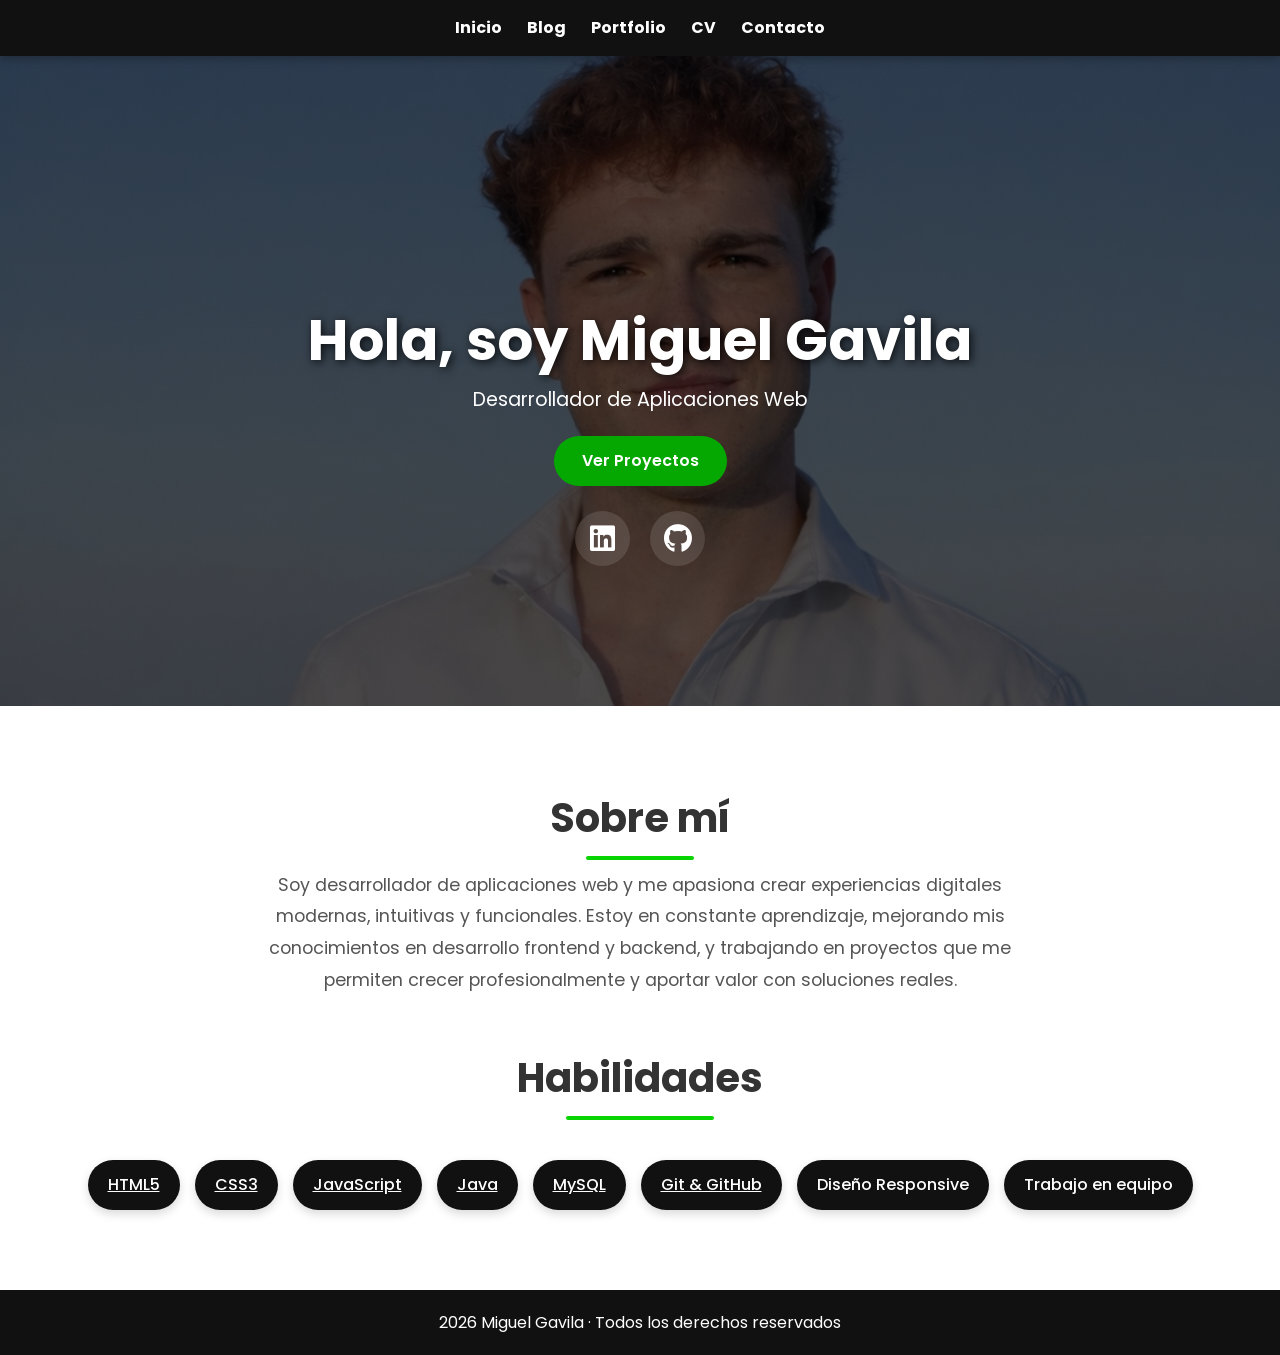
==== commit fe21a332: "Poniendo url de mis redes sociales" ====
--- a/index.html
+++ b/index.html
@@ -30,10 +30,10 @@
             <a href="portfolio.html" class="btn">Ver Proyectos</a>
 
             <div class="social-icons">
-                <a href="https://www.linkedin.com/in/TU-USUARIO/" target="_blank" aria-label="LinkedIn">
+                <a href="www.linkedin.com/in/miguel-gavilá-ibáñez-450128242" target="_blank" aria-label="LinkedIn">
                     <i class="fa-brands fa-linkedin"></i>
                 </a>
-                <a href="https://github.com/TU-USUARIO" target="_blank" aria-label="GitHub">
+                <a href="https://github.com/migiva-dev" target="_blank" aria-label="GitHub">
                     <i class="fa-brands fa-github"></i>
                 </a>
             </div>
--- a/style.css
+++ b/style.css
@@ -1409,4 +1409,32 @@
   #contacto-hero h1 {
     font-size: 2rem;
   }
+}
+/* ICONOS REDES SOCIALES */
+.social-icons {
+  display: flex;
+  justify-content: center;
+  gap: 20px;
+  margin-top: 25px;
+}
+
+.social-icons a {
+  width: 55px;
+  height: 55px;
+  display: flex;
+  align-items: center;
+  justify-content: center;
+  background-color: rgba(255, 255, 255, 0.12);
+  color: white;
+  font-size: 1.8rem;
+  border-radius: 50%;
+  text-decoration: none;
+  transition: all 0.3s ease;
+  backdrop-filter: blur(4px);
+}
+
+.social-icons a:hover {
+  background-color: #07d400;
+  transform: translateY(-5px) scale(1.08);
+  box-shadow: 0 10px 20px rgba(7, 212, 0, 0.3);
 }
